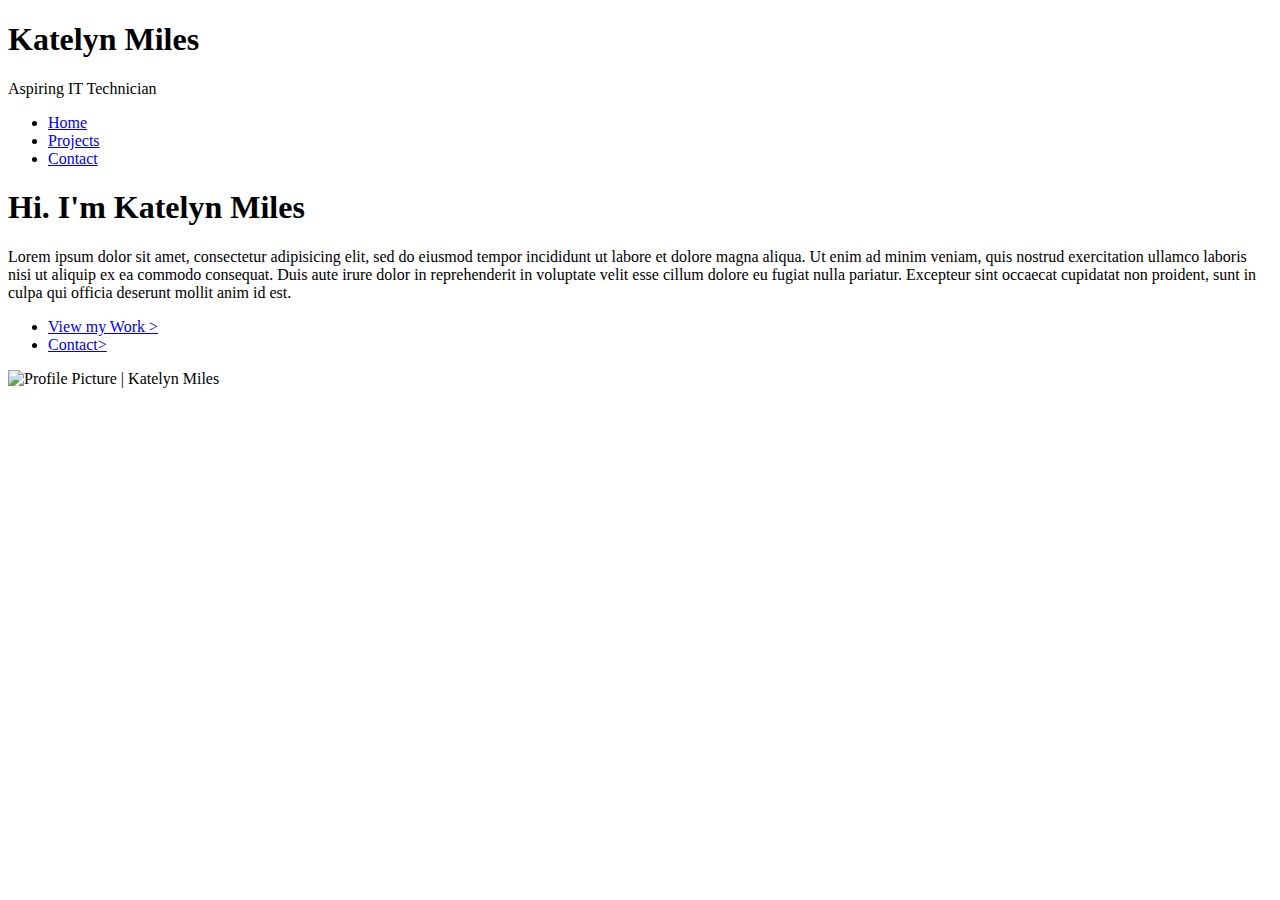
==== index.html @ 97f3da85 "Add files via upload" ====
<!DOCTYPE html>
<html lang="en" dir="ltr">
  <head>
    <meta charset="utf-8">
    <title>Katelyn Miles</title>
    <link rel="stylesheet" href="css/style.css">
    <link rel="preconnect" href="https://fonts.googleapis.com">
    <link rel="preconnect" href="https://fonts.gstatic.com" crossorigin>
    <link href="https://fonts.googleapis.com/css2?family=Roboto:wght@300&display=swap" rel="stylesheet">
  </head>

  <body>
    <header>
      <div class="header-container">

        <div class="right-side-header">
          <h1>Katelyn Miles</h1>
          <p>Aspiring IT Technician</p>
        </div>

        <div class="left-side-header">
          <ul>
            <li><a href="index.html">Home</a></li>
            <li><a href="projects.html">Projects</a></li>
            <li><a href="contact.html">Contact</a></li>
          </ul>
        </div>

      </div>
    </header>

    <main>
      <div class="left-side-main">
        <h1>Hi. I'm Katelyn Miles</h1>
        <p>Lorem ipsum dolor sit amet, consectetur adipisicing elit, sed do eiusmod tempor incididunt ut labore et dolore magna aliqua. Ut enim ad minim veniam, quis nostrud exercitation ullamco laboris nisi ut aliquip ex ea commodo consequat. Duis aute irure dolor in reprehenderit in voluptate velit esse cillum dolore eu fugiat nulla pariatur. Excepteur sint occaecat cupidatat non proident, sunt in culpa qui officia deserunt mollit anim id est.</p>
        <ul>
          <li><a href="projects.html">View my Work ></a></li>
          <li><a href="contact.html">Contact></a></li>
        </ul>
      </div>

      <div class="right-side-main">
        <img src="images/placeholderGary.png" class="Placeholder-Gary" alt="Profile Picture | Katelyn Miles">
      </div>
    </main>

  </body>
</html>
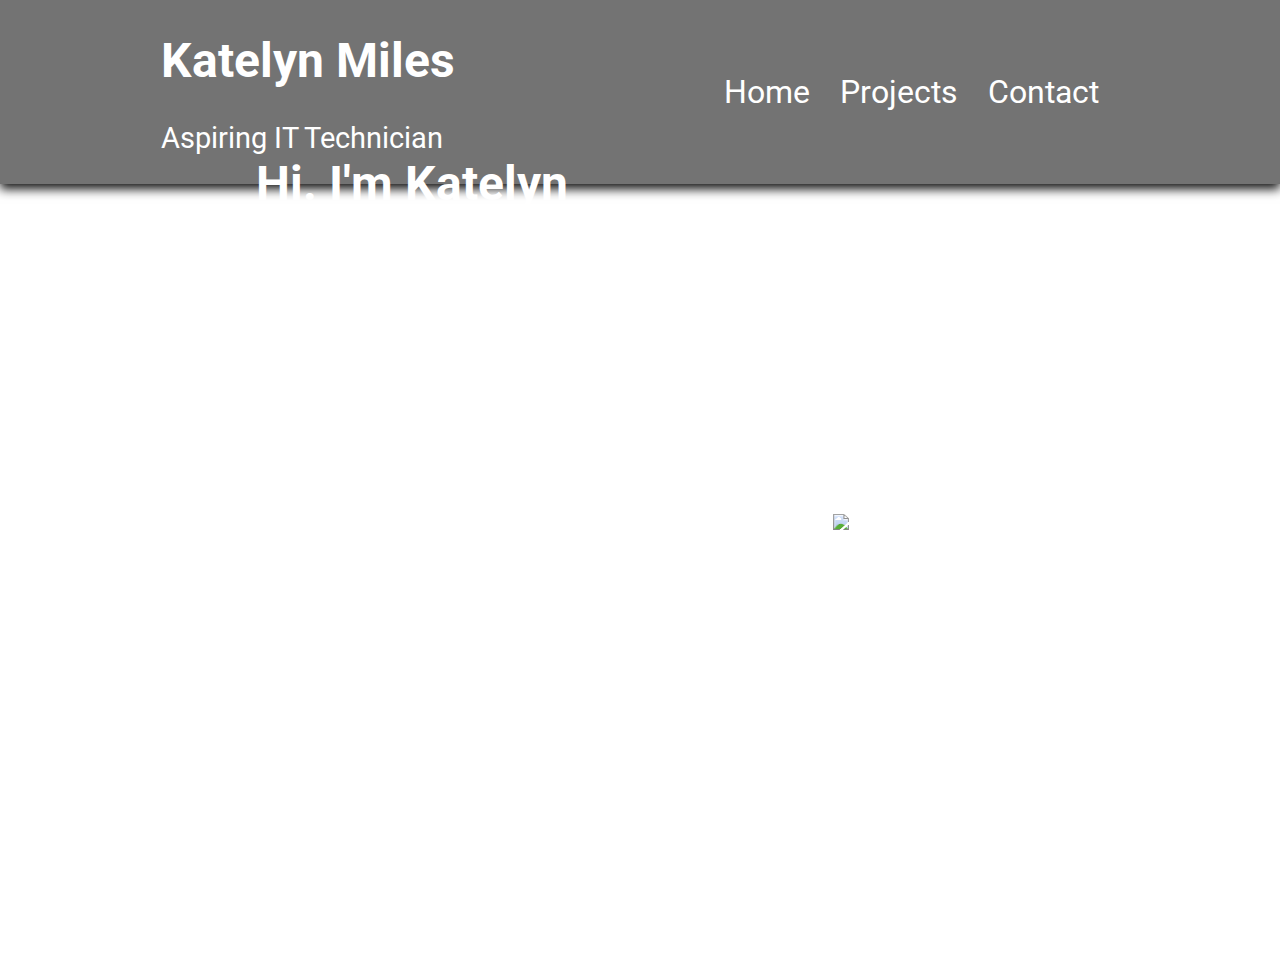
==== commit 8039e06b: "Update index.html" ====
--- a/css/style.css
+++ b/css/style.css
@@ -0,0 +1,88 @@
+body{
+  background-image: url("../images/backgroundCodeEdited.png");
+  color: white;
+  margin:0;
+  width:100%;
+  height:80%;
+  position: absolute;
+  font-family: 'Roboto', sans-serif;
+
+}
+
+header{
+  margin:0;
+  width:100%;
+  background-color: rgba(0,0,0,.55);
+  box-shadow:0 5px 10px rgb(18, 18, 18);
+
+  display: flex;
+  justify-content: center;
+}
+
+.header-container{
+  width:95%;
+  display: flex;
+  flex-direction: row;
+  justify-content: center;
+  justify-content: space-around;
+}
+
+.right-side-header{
+}
+
+.left-side-header{
+  display: flex;
+  align-items: center;
+}
+
+h1{
+  font-size: 3em;
+}
+
+p{
+  font-size: 1.8em;
+}
+
+main{
+  width:60%;
+  height:100%;
+  margin:0 auto;
+  display: flex;
+  justify-content: space-between;
+  align-items: center;
+}
+
+.left-side-main{
+  width:50%;
+}
+
+.right-side-main{
+  display: flex;
+  align-self: center;
+}
+
+ul{
+  display: flex;
+  flex-direction: row;
+  list-style: none;
+  padding:0;
+}
+
+li{
+  padding-right:10px;
+}
+
+a{
+  color: white;
+  text-decoration:none;
+  font-size: 2em;
+  padding:0 10px;
+}
+
+.Placeholder-Gary{
+  margin:-30px;
+}
+
+a:hover{
+
+}
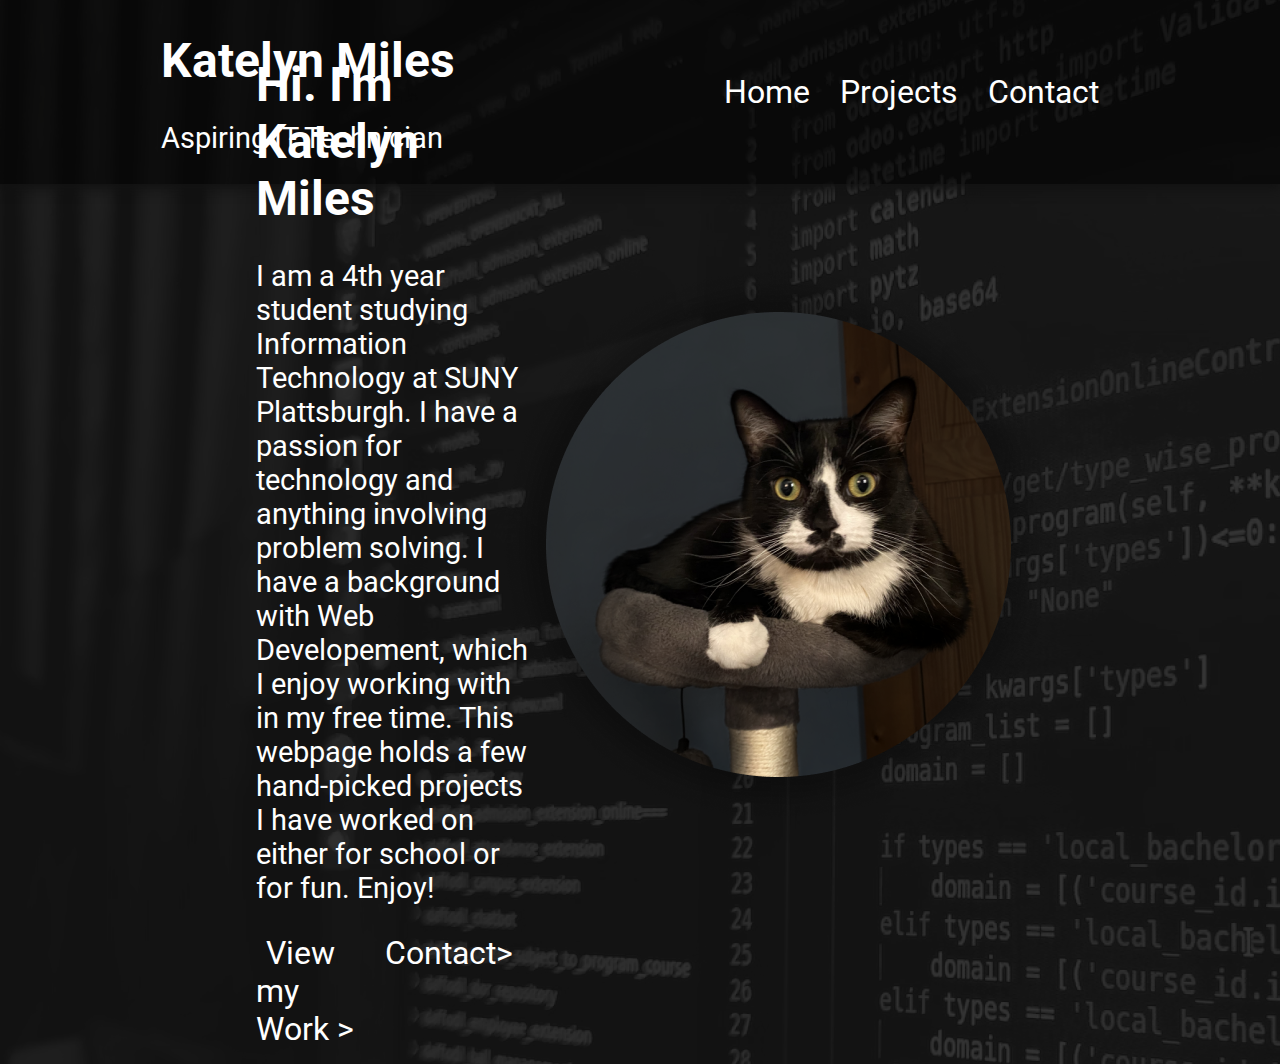
==== commit 85ee1707: "Update index.html" ====
--- a/index.html
+++ b/index.html
@@ -32,7 +32,7 @@
     <main>
       <div class="left-side-main">
         <h1>Hi. I'm Katelyn Miles</h1>
-        <p>Lorem ipsum dolor sit amet, consectetur adipisicing elit, sed do eiusmod tempor incididunt ut labore et dolore magna aliqua. Ut enim ad minim veniam, quis nostrud exercitation ullamco laboris nisi ut aliquip ex ea commodo consequat. Duis aute irure dolor in reprehenderit in voluptate velit esse cillum dolore eu fugiat nulla pariatur. Excepteur sint occaecat cupidatat non proident, sunt in culpa qui officia deserunt mollit anim id est.</p>
+        <p>I am a 4th year student studying Information Technology at SUNY Plattsburgh. I have a passion for technology and anything involving problem solving. I have a background with Web Developement, which I enjoy working with in my free time. This webpage holds a few hand-picked projects I have worked on either for school or for fun. Enjoy!</p>
         <ul>
           <li><a href="projects.html">View my Work ></a></li>
           <li><a href="contact.html">Contact></a></li>
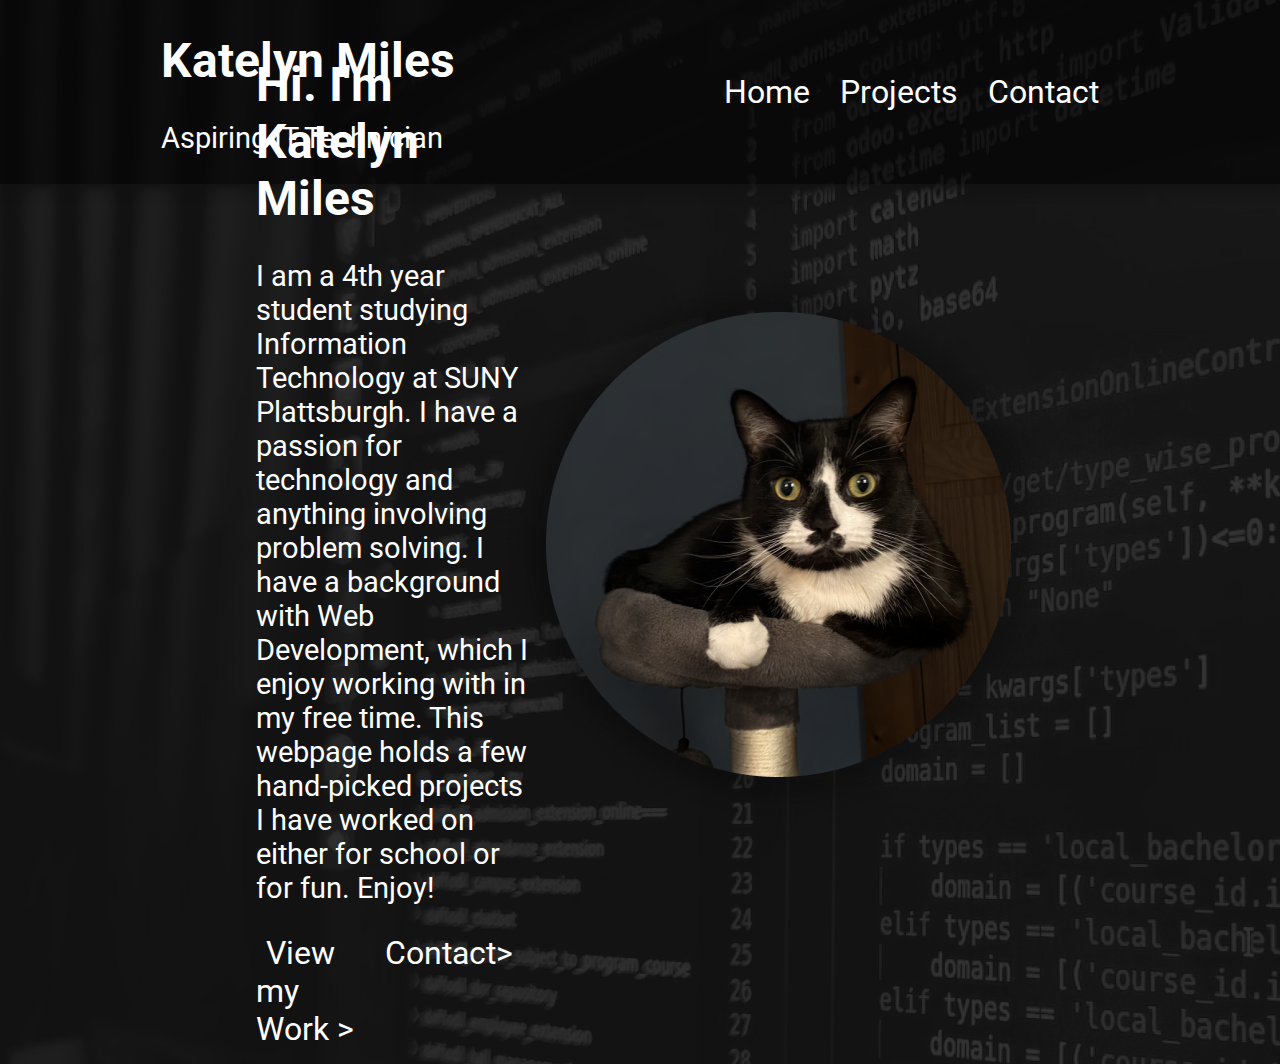
==== commit 25e6df23: "Update index.html" ====
--- a/index.html
+++ b/index.html
@@ -32,7 +32,7 @@
     <main>
       <div class="left-side-main">
         <h1>Hi. I'm Katelyn Miles</h1>
-        <p>I am a 4th year student studying Information Technology at SUNY Plattsburgh. I have a passion for technology and anything involving problem solving. I have a background with Web Developement, which I enjoy working with in my free time. This webpage holds a few hand-picked projects I have worked on either for school or for fun. Enjoy!</p>
+        <p>I am a 4th year student studying Information Technology at SUNY Plattsburgh. I have a passion for technology and anything involving problem solving. I have a background with Web Development, which I enjoy working with in my free time. This webpage holds a few hand-picked projects I have worked on either for school or for fun. Enjoy!</p>
         <ul>
           <li><a href="projects.html">View my Work ></a></li>
           <li><a href="contact.html">Contact></a></li>
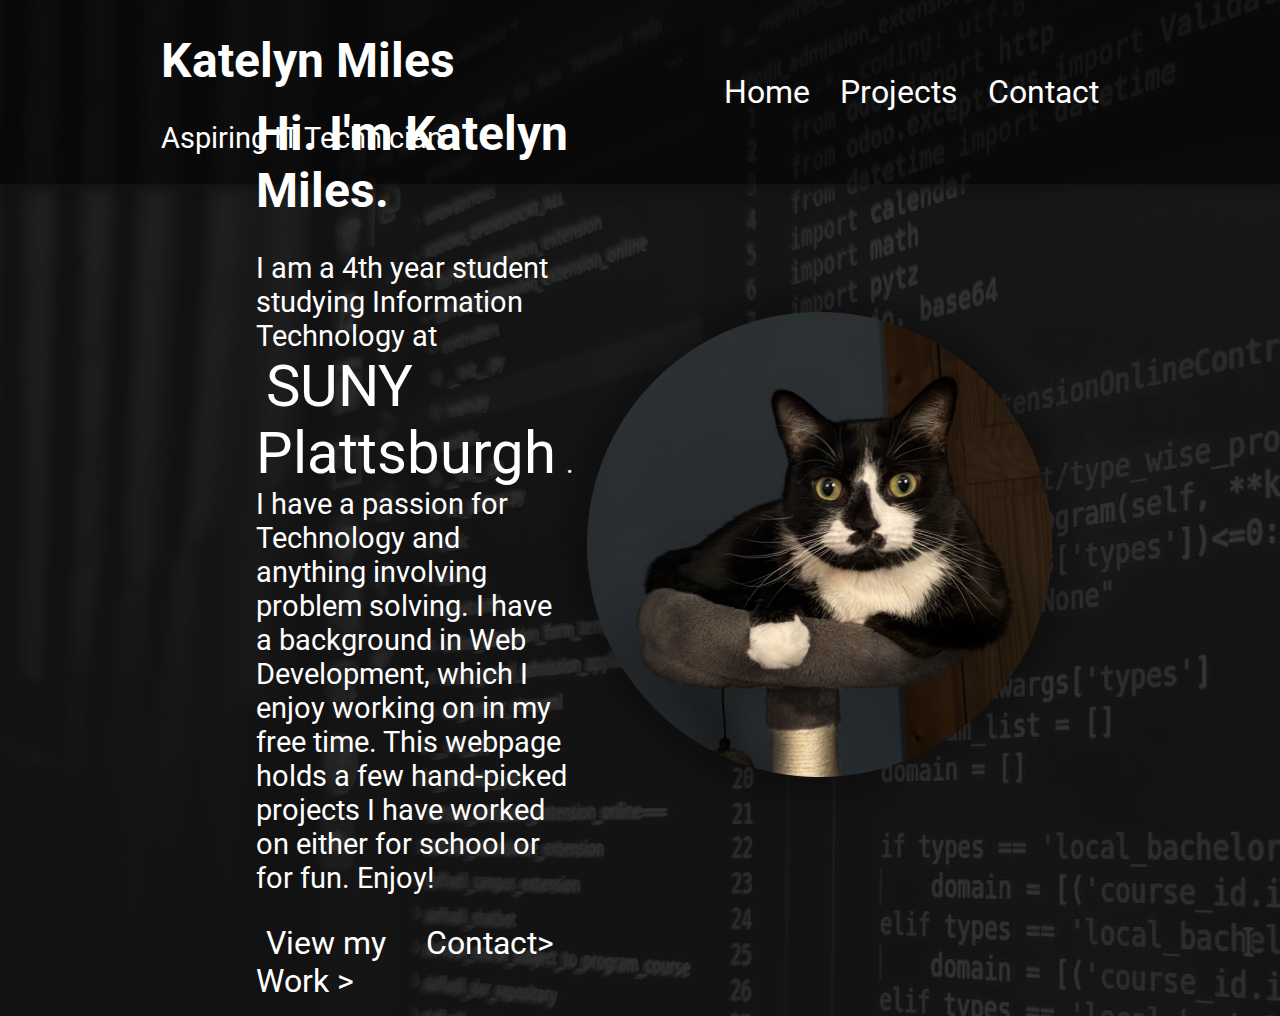
==== commit dc68575f: "Update index.html" ====
--- a/index.html
+++ b/index.html
@@ -31,8 +31,8 @@
 
     <main>
       <div class="left-side-main">
-        <h1>Hi. I'm Katelyn Miles</h1>
-        <p>I am a 4th year student studying Information Technology at SUNY Plattsburgh. I have a passion for technology and anything involving problem solving. I have a background with Web Development, which I enjoy working with in my free time. This webpage holds a few hand-picked projects I have worked on either for school or for fun. Enjoy!</p>
+        <h1>Hi. I'm Katelyn Miles.</h1>
+        <p>I am a 4th year student studying Information Technology at <a href="https://www.plattsburgh.edu/" alt="SUNY Plattsburgh Home Page">SUNY Plattsburgh</a>. I have a passion for Technology and anything involving problem solving. I have a background in Web Development, which I enjoy working on in my free time. This webpage holds a few hand-picked projects I have worked on either for school or for fun. Enjoy!</p>
         <ul>
           <li><a href="projects.html">View my Work ></a></li>
           <li><a href="contact.html">Contact></a></li>
